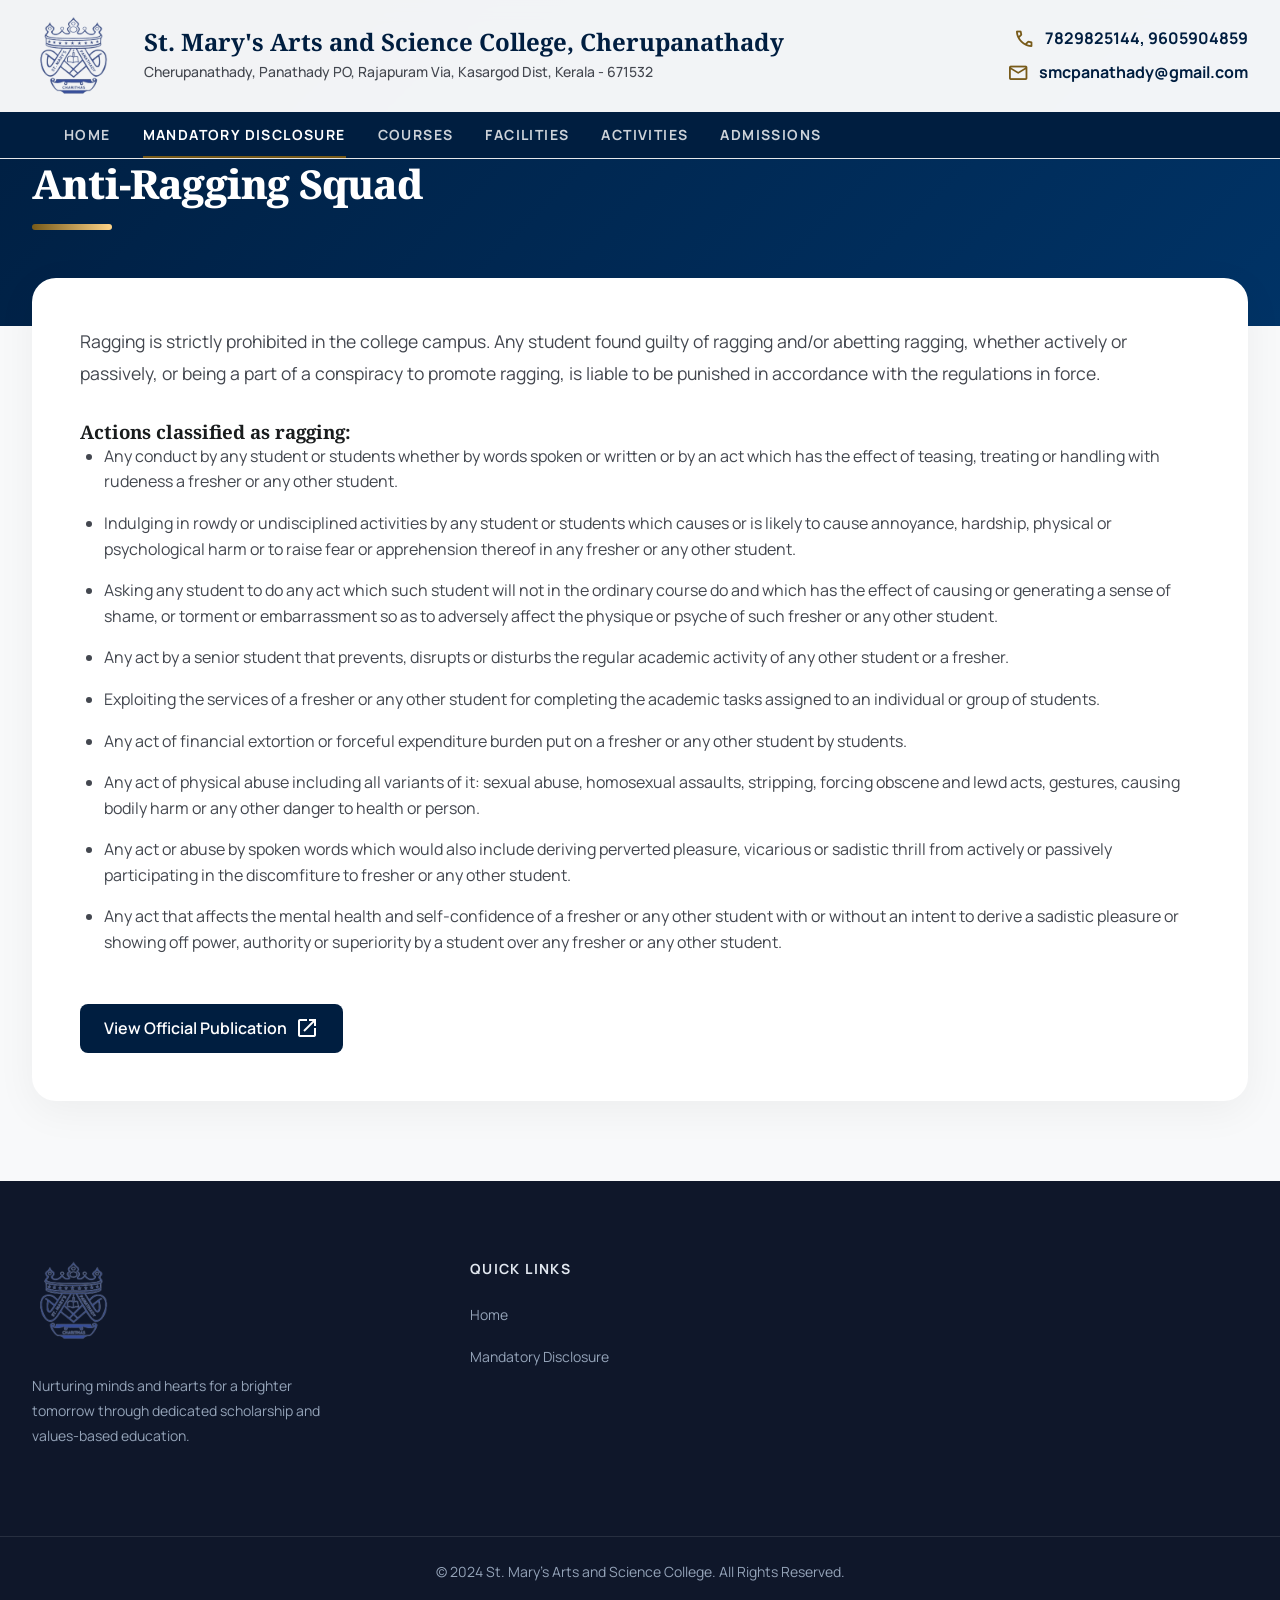
==== anti-ragging.html @ a73b3102 "Add AICTE Mandatory Disclosure pages" ====
<!DOCTYPE html>
<html lang="en">

<head>
    <meta charset="utf-8" />
    <meta name="viewport" content="width=device-width, initial-scale=1.0" />
    <title>Anti-Ragging Squad | St. Mary's College</title>

    <!-- Fonts -->
    <link rel="preconnect" href="https://fonts.googleapis.com">
    <link rel="preconnect" href="https://fonts.gstatic.com" crossorigin>
    <link
        href="https://fonts.googleapis.com/css2?family=Noto+Serif:wght@400;700&family=Manrope:wght@300;400;500;600;700;800&display=swap"
        rel="stylesheet" />
    <link href="https://fonts.googleapis.com/css2?family=Material+Symbols+Outlined:wght,FILL@100..700,0..1&display=swap"
        rel="stylesheet" />

    <!-- CSS -->
    <link rel="stylesheet" href="index.css?v=27">
    <style>
        .page-header-simple {
            background: linear-gradient(135deg, var(--color-primary) 0%, var(--color-primary-variant) 100%);
            padding: 10rem 0 4rem;
            color: white;
        }
        .content-box {
            background: white;
            padding: 3rem;
            border-radius: 24px;
            box-shadow: 0 10px 40px rgba(0,0,0,0.05);
            margin-top: -3rem;
            position: relative;
            z-index: 10;
        }
        .content-box p {
            font-size: 1.1rem;
            line-height: 1.8;
            color: var(--color-on-surface-variant);
            margin-bottom: 2rem;
        }
        .content-box ul {
            list-style: disc;
            margin-left: 1.5rem;
            margin-bottom: 2rem;
        }
        .content-box ul li {
            margin-bottom: 1rem;
            color: var(--color-on-surface-variant);
        }
        .link-button {
            display: inline-flex;
            align-items: center;
            gap: 0.5rem;
            background: var(--color-primary);
            color: white;
            padding: 0.75rem 1.5rem;
            border-radius: 8px;
            font-weight: 600;
            margin-top: 1rem;
        }
        .link-button:hover {
            background: var(--color-secondary);
        }
    </style>
</head>

<body>

    <!-- Header -->
    <header class="header">
        <div class="header-container">
            <div class="brand">
                <img src="assets/images/logo.png" alt="St. Mary's College Logo" class="brand-logo" />
                <div class="brand-text">
                    <h1>St. Mary's Arts and Science College, Cherupanathady</h1>
                    <p>Cherupanathady, Panathady PO, Rajapuram Via, Kasargod Dist, Kerala - 671532</p>
                </div>
            </div>
            <div class="contact-top hidden-mobile">
                <div class="contact-item">
                    <span class="material-symbols-outlined icon">call</span>
                    <span>7829825144, 9605904859</span>
                </div>
                <div class="contact-item">
                    <span class="material-symbols-outlined icon">mail</span>
                    <a href="mailto:smcpanathady@gmail.com">smcpanathady@gmail.com</a>
                </div>
            </div>
        </div>

        <nav class="navbar">
            <div class="container nav-container">
                <button class="mobile-toggle" id="mobileToggle" aria-label="Toggle navigation">
                    <span class="material-symbols-outlined">menu</span>
                </button>
                <div class="nav-links" id="navLinks">
                    <a href="index.html">Home</a>
                    <a href="mandatory-disclosure.html" class="active">Mandatory Disclosure</a>
                    <a href="index.html#courses">Courses</a>
                    <a href="index.html#facilities">Facilities</a>
                    <a href="index.html#activities">Activities</a>
                    <a href="index.html#contact">Admissions</a>
                </div>
            </div>
        </nav>
    </header>

    <main>
        <section class="page-header-simple">
            <div class="container">
                <h1 class="section-title" style="color: white; font-size: 2.5rem;">Anti-Ragging Squad</h1>
                <div class="title-accent" style="margin-left: 0;"></div>
            </div>
        </section>

        <section class="section-padding" style="padding-top: 0;">
            <div class="container">
                <div class="content-box">
                    <p>Ragging is strictly prohibited in the college campus. Any student found guilty of ragging and/or abetting ragging, whether actively or passively, or being a part of a conspiracy to promote ragging, is liable to be punished in accordance with the regulations in force.</p>
                    
                    <h3>Actions classified as ragging:</h3>
                    <ul>
                        <li>Any conduct by any student or students whether by words spoken or written or by an act which has the effect of teasing, treating or handling with rudeness a fresher or any other student.</li>
                        <li>Indulging in rowdy or undisciplined activities by any student or students which causes or is likely to cause annoyance, hardship, physical or psychological harm or to raise fear or apprehension thereof in any fresher or any other student.</li>
                        <li>Asking any student to do any act which such student will not in the ordinary course do and which has the effect of causing or generating a sense of shame, or torment or embarrassment so as to adversely affect the physique or psyche of such fresher or any other student.</li>
                        <li>Any act by a senior student that prevents, disrupts or disturbs the regular academic activity of any other student or a fresher.</li>
                        <li>Exploiting the services of a fresher or any other student for completing the academic tasks assigned to an individual or group of students.</li>
                        <li>Any act of financial extortion or forceful expenditure burden put on a fresher or any other student by students.</li>
                        <li>Any act of physical abuse including all variants of it: sexual abuse, homosexual assaults, stripping, forcing obscene and lewd acts, gestures, causing bodily harm or any other danger to health or person.</li>
                        <li>Any act or abuse by spoken words which would also include deriving perverted pleasure, vicarious or sadistic thrill from actively or passively participating in the discomfiture to fresher or any other student.</li>
                        <li>Any act that affects the mental health and self-confidence of a fresher or any other student with or without an intent to derive a sadistic pleasure or showing off power, authority or superiority by a student over any fresher or any other student.</li>
                    </ul>

                    <a href="https://smcp.ac.in/page/anti_ragging_squad" class="link-button" target="_blank">
                        View Official Publication
                        <span class="material-symbols-outlined">open_in_new</span>
                    </a>
                </div>
            </div>
        </section>
    </main>

    <!-- Footer -->
    <footer class="footer">
        <div class="footer-grid container">
            <div class="footer-brand">
                <img src="assets/images/logo.png" alt="Logo" class="footer-logo">
                <p>Nurturing minds and hearts for a brighter tomorrow through dedicated scholarship and values-based
                    education.</p>
            </div>
            <div class="footer-links">
                <h5>Quick Links</h5>
                <ul>
                    <li><a href="index.html">Home</a></li>
                    <li><a href="mandatory-disclosure.html">Mandatory Disclosure</a></li>
                </ul>
            </div>
        </div>
        <div class="footer-bottom">
            <p>&copy; 2024 St. Mary's Arts and Science College. All Rights Reserved.</p>
        </div>
    </footer>

    <script src="script.js"></script>
</body>

</html>
---- index.css ----
/* =========================================================================
   VARIABLES & DESIGN TOKENS
   ========================================================================= */
:root {
  /* Colors */
  --color-primary: #001e40;
  --color-primary-variant: #003366;
  --color-primary-light: #a7c8ff;
  --color-secondary: #775a19;
  --color-secondary-variant: #fed488;
  --color-secondary-light: #ffdea5;
  --color-surface: #f8f9fa;
  --color-surface-dim: #d9dadb;
  --color-background: #ffffff;
  --color-on-background: #191c1d;
  --color-on-surface-variant: #43474f;
  --color-white: #ffffff;
  
  /* Typography */
  --font-headline: 'Noto Serif', serif;
  --font-body: 'Manrope', sans-serif;

  /* Spacing */
  --spacing-xs: 0.5rem;
  --spacing-sm: 1rem;
  --spacing-md: 2rem;
  --spacing-lg: 3rem;
  --spacing-xl: 5rem;
}

/* =========================================================================
   RESET & BASE STYLES
   ========================================================================= */
* {
  margin: 0;
  padding: 0;
  box-sizing: border-box;
}

html {
  scroll-behavior: smooth;
  font-size: 16px;
}

body {
  font-family: var(--font-body);
  color: var(--color-on-background);
  background-color: var(--color-surface);
  line-height: 1.6;
  overflow-x: hidden;
}

h1, h2, h3, h4, h5, h6 {
  font-family: var(--font-headline);
  line-height: 1.2;
}

a {
  text-decoration: none;
  color: inherit;
  transition: color 0.3s ease;
}

ul {
  list-style: none;
}

/* =========================================================================
   UTILITIES & COMPONENTS
   ========================================================================= */
.container {
  max-width: 1280px;
  margin: 0 auto;
  padding: 0 var(--spacing-md);
}

.section-padding {
  padding: var(--spacing-xl) 0;
}

.pt-section {
  padding-top: var(--spacing-xl);
}

.pt-sm { padding-top: var(--spacing-sm); }
.mt-sm { margin-top: var(--spacing-sm); }
.mt-lg { margin-top: var(--spacing-lg); }
.text-center { text-align: center; }
.text-gold { color: var(--color-secondary) !important; }

.section-title {
  font-size: clamp(2.5rem, 5vw, 3.5rem);
  color: var(--color-primary);
  margin-bottom: var(--spacing-xs);
  font-weight: 800;
  letter-spacing: -0.02em;
}

.title-accent {
  width: 80px;
  height: 6px;
  background: linear-gradient(90deg, var(--color-secondary), var(--color-secondary-variant));
  border-radius: 4px;
  margin: var(--spacing-sm) auto var(--spacing-md);
}

.section-subtitle {
  color: var(--color-on-surface-variant);
  font-size: 1.15rem;
  max-width: 650px;
  margin: 0 auto var(--spacing-lg);
  line-height: 1.8;
}

.badge-outline {
  display: inline-block;
  background: transparent;
  border: 1.5px solid rgba(0, 30, 64, 0.2);
  color: var(--color-primary);
  border-radius: 50px;
  padding: 6px 16px;
  font-size: 0.75rem;
  font-weight: 800;
  text-transform: uppercase;
  letter-spacing: 0.15em;
  margin-bottom: var(--spacing-sm);
}

.light-bg { background-color: var(--color-background); }
.dark-bg { background-color: var(--color-primary); color: var(--color-white); }
.pattern-bg {
  background-color: var(--color-surface);
  background-image: radial-gradient(var(--color-surface-dim) 1px, transparent 1px);
  background-size: 20px 20px;
}
.primary-variant-bg { background-color: var(--color-primary) !important; color: var(--color-white); }

/* Buttons */
.btn {
  display: inline-block;
  padding: 1rem 2.5rem;
  border-radius: 8px;
  font-weight: 700;
  font-family: var(--font-body);
  text-align: center;
  cursor: pointer;
  transition: all 0.3s cubic-bezier(0.4, 0, 0.2, 1);
  border: border;
}

.btn-primary {
  background-color: var(--color-secondary);
  color: var(--color-white);
  border: none;
  box-shadow: 0 4px 15px rgba(119, 90, 25, 0.3);
}

.btn-primary:hover {
  background-color: #5d4201;
  transform: translateY(-2px);
  box-shadow: 0 6px 20px rgba(119, 90, 25, 0.4);
}

.btn-outline {
  border: 1px solid rgba(255, 255, 255, 0.3);
  color: var(--color-white);
  backdrop-filter: blur(10px);
}

.btn-outline:hover {
  background-color: rgba(255, 255, 255, 0.1);
  transform: translateY(-2px);
}

.w-full { width: 100%; }

/* =========================================================================
   HEADER & NAVIGATION
   ========================================================================= */
.header {
  position: fixed;
  top: 0;
  width: 100%;
  z-index: 1000;
  background: rgba(255, 255, 255, 0.95);
  backdrop-filter: blur(10px);
  border-bottom: 1px solid rgba(0, 0, 0, 0.05);
  transition: all 0.3s ease;
}

.header-container {
  display: flex;
  justify-content: space-between;
  align-items: center;
  padding: var(--spacing-sm) var(--spacing-md);
  max-width: 1536px;
  margin: 0 auto;
}

.brand {
  display: flex;
  align-items: center;
  gap: var(--spacing-md);
}

.brand-logo {
  height: 80px;
  width: auto;
  object-fit: contain;
}

.brand-text h1 {
  font-size: 1.5rem;
  color: var(--color-primary);
}

.brand-text p {
  font-size: 0.875rem;
  color: var(--color-on-surface-variant);
  font-weight: 500;
  margin-top: 4px;
}

.contact-top {
  display: flex;
  flex-direction: column;
  align-items: flex-end;
  gap: 8px;
}

.contact-item {
  display: flex;
  align-items: center;
  gap: 10px;
  font-size: 1rem;
  font-weight: 700;
  color: var(--color-primary);
  transition: transform 0.3s ease;
}

.contact-item:hover {
  transform: translateX(-5px);
}

.contact-item .icon {
  color: var(--color-secondary);
  font-size: 1.4rem;
}

.contact-item a {
  color: inherit;
  text-decoration: none;
}

.contact-item a:hover {
  color: var(--color-secondary);
}

.navbar {
  background-color: var(--color-primary);
  padding: 0 var(--spacing-md);
}

.nav-links {
  display: flex;
  gap: var(--spacing-md);
  max-width: 1536px;
  margin: 0 auto;
  overflow-x: auto;
}

.nav-links::-webkit-scrollbar {
  display: none;
}

.nav-links a {
  color: rgba(255, 255, 255, 0.8);
  font-weight: 700;
  font-size: 0.875rem;
  text-transform: uppercase;
  letter-spacing: 0.1em;
  padding: 12px 0;
  white-space: nowrap;
  position: relative;
}

.nav-links a:hover, .nav-links a.active {
  color: var(--color-white);
}

.nav-links a::after {
  content: '';
  position: absolute;
  bottom: 0;
  left: 0;
  width: 100%;
  height: 2px;
  background-color: var(--color-secondary);
  transform: scaleX(0);
  transition: transform 0.3s ease;
  transform-origin: left;
}

.nav-links a.active::after, .nav-links a:hover::after {
  transform: scaleX(1);
}

@media (max-width: 900px) {
  .hidden-mobile { display: none; }
  .brand-logo { height: 60px; }
  .brand-text h1 { font-size: 1.2rem; }
}

/* =========================================================================
   HERO SECTION
   ========================================================================= */
.hero {
  position: relative;
  height: 100vh;
  min-height: 600px;
  display: flex;
  align-items: center;
  padding-top: 150px;
  overflow: hidden;
  background: linear-gradient(135deg, var(--color-primary) 0%, var(--color-primary-variant) 100%);
}

.hero-image-bg {
  position: absolute;
  inset: 0;
  width: 100%;
  height: 100%;
  z-index: 0;
}

.hero-static-img {
  width: 100%;
  height: 100%;
  object-fit: cover;
}

.video-overlay {
  position: absolute;
  inset: 0;
  background: linear-gradient(to bottom, rgba(0, 30, 64, 0.6) 0%, rgba(0, 30, 64, 0.2) 50%, rgba(0, 30, 64, 0.7) 100%);
  z-index: 1;
}

.hero-content {
  position: relative;
  z-index: 10;
  max-width: 800px;
  padding: 0 var(--spacing-md);
  margin: 0 auto;
}

.badge {
  display: inline-block;
  background-color: var(--color-secondary);
  color: var(--color-white);
  padding: 6px 16px;
  border-radius: 50px;
  font-size: 0.75rem;
  font-weight: 800;
  text-transform: uppercase;
  letter-spacing: 0.15em;
  margin-bottom: var(--spacing-md);
}

.hero h1 {
  font-size: clamp(3rem, 6vw, 5.5rem);
  color: var(--color-white);
  margin-bottom: var(--spacing-sm);
}

.hero h1 i {
  color: var(--color-secondary-light);
  font-style: italic;
}

.hero p {
  font-size: clamp(1.125rem, 2vw, 1.25rem);
  color: rgba(255, 255, 255, 0.8);
  font-weight: 300;
  margin-bottom: var(--spacing-md);
  max-width: 600px;
}

.hero-buttons {
  display: flex;
  gap: 1rem;
  flex-wrap: wrap;
}

/* =========================================================================
   VISION & MISSION
   ========================================================================= */
.vm-grid {
  display: grid;
  grid-template-columns: repeat(auto-fit, minmax(300px, 1fr));
  gap: var(--spacing-lg);
  position: relative;
  top: -40px;
  z-index: 20;
}

.vm-card-premium {
  background: var(--color-white);
  padding: 1.5rem 1.5rem;
  border-radius: 16px;
  box-shadow: 0 10px 20px rgba(0, 30, 64, 0.06);
  text-align: center;
  transition: all 0.4s cubic-bezier(0.4, 0, 0.2, 1);
  position: relative;
  overflow: hidden;
  border: 1px solid rgba(0, 30, 64, 0.05);
  display: flex;
  flex-direction: column;
  align-items: center;
}

.vm-card-premium::before {
  content: '';
  position: absolute;
  top: 0; left: 0; width: 100%; height: 4px;
  background: linear-gradient(90deg, var(--color-secondary), var(--color-secondary-variant));
}

.vm-card-premium:hover {
  transform: translateY(-4px);
  box-shadow: 0 15px 30px rgba(0, 30, 64, 0.08);
}

.vm-icon-box {
  width: 48px;
  height: 48px;
  background: var(--color-surface);
  border-radius: 50%;
  display: flex;
  align-items: center;
  justify-content: center;
  margin-bottom: 0.75rem;
  color: var(--color-primary);
  border: 2px solid rgba(0, 30, 64, 0.05);
}

.vm-icon-box span {
  font-size: 1.6rem;
}

.vm-title {
  font-size: 1.25rem;
  color: var(--color-primary);
  font-weight: 800;
  text-transform: uppercase;
  letter-spacing: 0.1em;
  margin-bottom: 0.25rem;
}

.title-accent-sm {
  width: 30px;
  height: 3px;
  background: var(--color-secondary);
  border-radius: 2px;
  margin: 0 auto 0.75rem;
}

.vm-text {
  font-family: 'Noto Serif', serif;
  font-size: 1.1rem;
  color: var(--color-on-surface-variant);
  font-style: italic;
  line-height: 1.4;
}

/* =========================================================================
   ABOUT US
   ========================================================================= */
.about-grid {
  display: grid;
  grid-template-columns: 1fr 1fr;
  gap: 5rem;
}

.about-text .section-title {
  font-size: clamp(2rem, 4vw, 3rem);
}

.about-lead {
  font-size: 1.25rem;
  color: var(--color-primary);
  font-weight: 500;
  line-height: 1.8;
  margin-bottom: 1.5rem;
  border-left: 4px solid var(--color-secondary);
  padding-left: 1.5rem;
}

.about-desc {
  font-size: 1.05rem;
  color: var(--color-on-surface-variant);
  line-height: 1.8;
}

.about-stats {
  display: flex;
  gap: 2rem;
  padding-top: 1.5rem;
  margin-top: var(--spacing-md);
  border-top: 1px solid rgba(0, 30, 64, 0.1);
}

.stat-item {
  display: flex;
  flex-direction: column;
}

.stat-item h3 {
  font-size: 2.5rem;
  margin-bottom: 0.2rem;
  line-height: 1.1;
}

.stat-item span {
  font-size: 0.85rem;
  text-transform: uppercase;
  letter-spacing: 0.1em;
  font-weight: 700;
  color: var(--color-on-surface-variant);
}

.admin-cards {
  display: flex;
  flex-direction: column;
  gap: 1.25rem;
}

.admin-card-premium {
  display: flex;
  align-items: center;
  gap: 1.75rem;
  padding: 1.5rem 2rem;
  background: var(--color-white);
  border-radius: 24px;
  border: 1px solid rgba(0, 30, 64, 0.08);
  box-shadow: 0 4px 20px rgba(0, 30, 64, 0.03);
  transition: all 0.4s cubic-bezier(0.4, 0, 0.2, 1);
  position: relative;
  overflow: hidden;
}

.admin-info h4 {
  font-size: 1.35rem; /* Slightly larger name */
  color: var(--color-primary);
  margin-top: 4px;
}

.admin-role {
  font-size: 0.75rem !important;
  letter-spacing: 0.2em !important;
  font-weight: 800 !important;
  color: var(--color-secondary); /* Gold color for role */
}

.admin-card-premium::before {
  content: '';
  position: absolute;
  left: 0; top: 0; bottom: 0; width: 6px;
  background: var(--color-secondary);
  opacity: 0;
  transition: all 0.4s ease;
}

.admin-card-premium:hover::before { opacity: 1; }

.hover-lift:hover {
  transform: translateX(12px);
  box-shadow: 0 15px 40px rgba(0, 30, 64, 0.1);
  border-color: rgba(212, 175, 55, 0.4);
}

.admin-avatar {
  width: 100px;
  height: 100px;
  border-radius: 50%;
  overflow: hidden;
  border: 4px solid var(--color-white);
  box-shadow: 0 0 0 1px rgba(0, 30, 64, 0.1), 0 10px 20px rgba(0, 30, 64, 0.08);
  flex-shrink: 0;
  background-color: #f8f9fa;
}

.admin-img {
  width: 100%;
  height: 100%;
  object-fit: cover;
  display: block;
}

.img-director { object-position: center top; }
.img-principal { 
  object-position: 42% 12%; 
  transform: scale(1.6); /* Zoom in on face */
  transform-origin: 42% 12%;
}

.placeholder-avatar {
  background: var(--color-surface);
  display: flex;
  align-items: center;
  justify-content: center;
  color: var(--color-primary);
}

.placeholder-avatar span { font-size: 2.5rem; }

.admin-info { flex-grow: 1; }

.admin-role {
  display: block;
  font-size: 0.75rem;
  color: var(--color-secondary);
  font-weight: 800;
  text-transform: uppercase;
  letter-spacing: 0.15em;
  margin-bottom: 0.25rem;
}

.admin-info h4 {
  font-size: 1.25rem;
  color: var(--color-primary);
  margin-bottom: 0;
}

@media (max-width: 900px) {
  .about-grid { grid-template-columns: 1fr; gap: 3rem; }
}

/* =========================================================================
   COURSES
   ========================================================================= */
.courses-bg {
  background: linear-gradient(135deg, #f4f7fb 0%, #e2eaf4 100%);
  position: relative;
}

.courses-bg::before {
  content: '';
  position: absolute;
  top: 0; left: 0; width: 100%; height: 100%;
  background-image: radial-gradient(rgba(0, 30, 64, 0.03) 2px, transparent 2px);
  background-size: 30px 30px;
  z-index: 0;
}
.courses-bg > .container {
  position: relative;
  z-index: 10;
}

.card-color-1, .card-color-2, .card-color-3, .card-color-4, .card-color-5, .card-color-6, .card-color-7, .card-color-8, .card-color-9, .card-color-10, .card-color-11, .card-color-12 {
  background: var(--color-white);
}

.course-category {
  margin-bottom: var(--spacing-xl);
}

.category-header {
  display: flex;
  align-items: center;
  gap: 1rem;
  margin-bottom: var(--spacing-md);
}

.category-header span {
  font-size: 2.5rem;
  color: var(--color-primary);
}

.category-header h3 {
  font-size: 2rem;
  color: var(--color-primary);
}

.card-grid {
  display: grid;
  grid-template-columns: repeat(auto-fill, minmax(280px, 1fr));
  gap: 1.5rem;
}

.course-card-premium {
  background: var(--color-white);
  padding: 1.5rem;
  border-radius: 16px;
  border: 1px solid rgba(0, 30, 64, 0.06);
  transition: all 0.4s cubic-bezier(0.4, 0, 0.2, 1);
  display: flex;
  flex-direction: column;
  position: relative;
  overflow: hidden;
  gap: 1.25rem;
  z-index: 1;
}

.course-card-premium::before {
  content: '';
  position: absolute;
  top: 0; left: 0; width: 100%; height: 100%;
  background: linear-gradient(135deg, rgba(254, 212, 136, 0.05) 0%, transparent 100%);
  opacity: 0;
  transition: opacity 0.4s ease;
  z-index: -1;
}

.course-card-premium:hover::before {
  opacity: 1;
}

.course-card-premium:hover {
  transform: translateY(-5px);
  box-shadow: 0 15px 30px rgba(0, 30, 64, 0.08);
  border-color: rgba(119, 90, 25, 0.2);
}

.card-top {
  display: flex;
  justify-content: space-between;
  align-items: flex-start;
}

.course-icon {
  width: 55px;
  height: 55px;
  border-radius: 12px;
  display: flex;
  align-items: center;
  justify-content: center;
  flex-shrink: 0;
  font-size: 1.8rem;
}

.icon-color-1 { background: #e3f2fd; color: #1565c0; }
.icon-color-2 { background: #e8f5e9; color: #2e7d32; }
.icon-color-3 { background: #fff3e0; color: #ef6c00; }
.icon-color-4 { background: #f3e5f5; color: #6a1b9a; }
.icon-color-5 { background: #e3f2fd; color: #1565c0; }
.icon-color-6 { background: #eceff1; color: #455a64; }
.icon-color-7 { background: #fce4ec; color: #c2185b; }
.icon-color-8 { background: #e0f2f1; color: #00695c; }
.icon-color-9 { background: #e8eaf6; color: #283593; }
.icon-color-10 { background: #fff8e1; color: #f57f17; }
.icon-color-11 { background: #e1f5fe; color: #0277bd; }
.icon-color-12 { background: #f1f8e9; color: #558b2f; }

.badge-duration {
  font-size: 0.75rem;
  font-weight: 700;
  color: var(--color-secondary);
  display: flex;
  align-items: center;
  gap: 4px;
  background: var(--color-secondary-light);
  padding: 4px 10px;
  border-radius: 20px;
  color: #5d4201;
}

.icon-sm {
  font-size: 1rem;
}

.card-middle {
  flex-grow: 1;
}

.badge-uni {
  display: inline-block;
  font-size: 0.65rem;
  font-weight: 800;
  color: var(--color-primary);
  background: rgba(0, 30, 64, 0.08);
  padding: 4px 8px;
  border-radius: 4px;
  text-transform: uppercase;
  letter-spacing: 0.05em;
  margin-bottom: 0.5rem;
}

.course-card-premium h4 {
  font-size: 1.25rem;
  color: var(--color-primary);
  margin-bottom: 0.25rem;
  line-height: 1.3;
}

.card-bottom {
  display: flex;
  justify-content: space-between;
  align-items: center;
  border-top: 1px solid rgba(0,0,0,0.06);
  padding-top: 1rem;
  margin-top: auto;
}

.eligibility {
  font-size: 0.75rem;
  font-style: italic;
  color: var(--color-on-surface-variant);
  margin: 0;
}

.course-action {
  width: 35px;
  height: 35px;
  border-radius: 50%;
  background: var(--color-surface-dim);
  display: flex;
  align-items: center;
  justify-content: center;
  color: var(--color-primary);
  transition: all 0.3s ease;
  flex-shrink: 0;
}

.course-card-premium:hover .course-action {
  background: var(--color-primary);
  color: var(--color-white);
  transform: translateX(3px);
}

.course-card {
  background: var(--color-white);
  padding: 1.5rem;
  border-radius: 12px;
  border: 1px solid rgba(0,0,0,0.06);
  transition: all 0.3s ease;
  display: flex;
  flex-direction: column;
}

.course-card:hover {
  box-shadow: 0 10px 20px rgba(0,0,0,0.05);
  border-color: rgba(119, 90, 25, 0.3);
  transform: translateY(-3px);
}

.course-card h4 {
  font-size: 1.25rem;
  color: var(--color-primary);
  margin-bottom: 1rem;
}

.course-card ul {
  font-size: 0.875rem;
  flex-grow: 1;
}

.course-card ul li {
  display: flex;
  justify-content: space-between;
  margin-bottom: 0.5rem;
}

.course-card ul li span {
  color: var(--color-on-surface-variant);
}

.sub-text {
  font-size: 0.875rem;
  color: var(--color-on-surface-variant);
  flex-grow: 1;
}

.eligibility {
  margin-top: 0.5rem;
  font-size: 0.75rem;
  font-style: italic;
  color: var(--color-on-surface-variant);
}

/* =========================================================================
   FACILITIES (Premium Grid)
   ========================================================================= */
.section-subtitle {
  font-size: 1.15rem;
  color: var(--color-on-surface-variant);
  max-width: 600px;
  margin: 0 auto 3rem;
  line-height: 1.6;
}

.facilities-grid {
  display: grid;
  grid-template-columns: repeat(3, 1fr);
  gap: 1.5rem;
}

.facility-card-premium {
  background: var(--color-white);
  border-radius: 24px;
  padding: 2.25rem 2rem;
  display: flex;
  flex-direction: column;
  justify-content: flex-start;
  border: 1px solid rgba(0, 30, 64, 0.05);
  transition: all 0.5s cubic-bezier(0.4, 0, 0.2, 1);
  position: relative;
  overflow: hidden;
  z-index: 1;
}

.fac-theme-blue   { background: linear-gradient(145deg, #ffffff 60%, #f0f7ff 100%); }
.fac-theme-green  { background: linear-gradient(145deg, #ffffff 60%, #f2fbf4 100%); }
.fac-theme-purple { background: linear-gradient(145deg, #ffffff 60%, #f9f5fa 100%); }
.fac-theme-orange { background: linear-gradient(145deg, #ffffff 60%, #fff9f0 100%); }
.fac-theme-teal   { background: linear-gradient(145deg, #ffffff 60%, #f2fcfc 100%); }
.fac-theme-slate  { background: linear-gradient(145deg, #ffffff 60%, #f5f7f8 100%); }

.facility-card-premium::before {
  content: '';
  position: absolute;
  top: 0; left: 0; width: 100%; height: 100%;
  background: linear-gradient(145deg, rgba(255, 255, 255, 0) 0%, rgba(254, 212, 136, 0.08) 100%);
  opacity: 0;
  transition: opacity 0.5s ease;
  z-index: -1;
}

.facility-card-premium:hover::before {
  opacity: 1;
}

.facility-card-premium:hover {
  transform: translateY(-8px);
  box-shadow: 0 25px 60px rgba(0, 30, 64, 0.12);
  border-color: rgba(212, 175, 55, 0.2);
}

.fac-theme-blue:hover   { border-bottom: 4px solid #1565c0; }
.fac-theme-green:hover  { border-bottom: 4px solid #2e7d32; }
.fac-theme-purple:hover { border-bottom: 4px solid #6a1b9a; }
.fac-theme-orange:hover { border-bottom: 4px solid #ef6c00; }
.fac-theme-teal:hover   { border-bottom: 4px solid #00838f; }
.fac-theme-slate:hover  { border-bottom: 4px solid #455a64; }

/* watermark icon */
.facility-bg-icon {
  position: absolute;
  right: -20px;
  bottom: -20px;
  z-index: -1;
  opacity: 0.04;
  transition: all 0.7s cubic-bezier(0.4, 0, 0.2, 1);
}

.facility-bg-icon span {
  font-size: 11rem;
}

.facility-card-premium:hover .facility-bg-icon {
  transform: scale(1.15) rotate(-10deg);
  opacity: 0.08;
}

/* number badge */
.facility-number {
  font-size: 2.5rem;
  font-weight: 900;
  color: rgba(0, 30, 64, 0.04);
  line-height: 1;
  margin-bottom: 0.25rem;
  font-family: 'Manrope', sans-serif;
  letter-spacing: -0.05em;
}

/* icon box — unique colors per card */
.facility-icon {
  width: 50px;
  height: 50px;
  border-radius: 12px;
  display: flex;
  align-items: center;
  justify-content: center;
  margin-bottom: 1rem;
}

.facility-icon span {
  font-size: 1.6rem;
}

.fac-icon-blue   { background: #e3f2fd; color: #1565c0; }
.fac-icon-green  { background: #e8f5e9; color: #2e7d32; }
.fac-icon-purple { background: #f3e5f5; color: #6a1b9a; }
.fac-icon-orange { background: #fff3e0; color: #ef6c00; }
.fac-icon-teal   { background: #e0f7fa; color: #00838f; }
.fac-icon-slate  { background: #eceff1; color: #455a64; }

.facility-content h4 {
  font-size: 1.25rem;
  color: var(--color-primary);
  margin-bottom: 0.5rem;
  font-weight: 800;
}

.facility-content p {
  font-size: 0.9rem;
  color: var(--color-on-surface-variant);
  line-height: 1.6;
}

@media (max-width: 1024px) {
  .facilities-grid { grid-template-columns: repeat(2, 1fr); }
}

@media (max-width: 640px) {
  .facilities-grid { grid-template-columns: 1fr; }
}

/* =========================================================================
   CONTACT
   ========================================================================= */
.max-w-lg { max-width: 1000px; margin: 0 auto; }

.glass-panel {
  background: rgba(255, 255, 255, 0.05);
  backdrop-filter: blur(20px);
  border: 1px solid rgba(255, 255, 255, 0.1);
  border-radius: 24px;
  display: grid;
  grid-template-columns: 1fr 1fr;
  overflow: hidden;
  box-shadow: 0 25px 50px -12px rgba(0, 0, 0, 0.5);
}

.contact-info {
  padding: 3rem;
  background: rgba(0,0,0,0.2);
}

.contact-info h2 {
  font-size: 2.5rem;
  margin-bottom: 1rem;
}

.contact-info p {
  color: rgba(255, 255, 255, 0.7);
  margin-bottom: 2.5rem;
}

.contact-list .c-item {
  display: flex;
  align-items: center;
  gap: 1rem;
  margin-bottom: 1.5rem;
  font-weight: 500;
}

.form-wrapper {
  padding: 3rem;
}

.input-group {
  margin-bottom: 1.25rem;
}

.contact-form input,
.contact-form select,
.contact-form textarea {
  width: 100%;
  padding: 1rem 1.25rem;
  background: rgba(255, 255, 255, 0.05);
  border: 1px solid rgba(255, 255, 255, 0.2);
  border-radius: 8px;
  color: var(--color-white);
  font-family: var(--font-body);
  font-size: 0.95rem;
  transition: all 0.3s ease;
}

.contact-form input::placeholder,
.contact-form textarea::placeholder {
  color: rgba(255, 255, 255, 0.5);
}

.contact-form select {
  color: rgba(255, 255, 255, 0.7);
}

.contact-form select option {
  background: var(--color-primary);
  color: var(--color-white);
}

.contact-form input:focus,
.contact-form select:focus,
.contact-form textarea:focus {
  outline: none;
  border-color: var(--color-secondary);
  background: rgba(255, 255, 255, 0.1);
  box-shadow: 0 0 0 4px rgba(119, 90, 25, 0.1);
}

@media (max-width: 800px) {
  .glass-panel { grid-template-columns: 1fr; }
  .contact-info, .form-wrapper { padding: 2rem; }
}

/* =========================================================================
   FOOTER
   ========================================================================= */
.footer {
  background: #0f172a;
  color: #94a3b8;
  padding-top: 5rem;
}

.footer-grid {
  display: grid;
  grid-template-columns: 2fr 1fr 1fr 1.5fr;
  gap: 3rem;
  margin-bottom: 4rem;
}

.footer-logo {
  height: 80px;
  object-fit: contain;
  margin-bottom: 1.5rem;
}

.footer-brand p {
  font-size: 0.875rem;
  line-height: 1.8;
  margin-bottom: 1.5rem;
  max-width: 300px;
}

.socials {
  display: flex;
  gap: 1rem;
}

.socials span {
  font-size: 1.5rem;
  cursor: pointer;
  transition: color 0.3s ease;
}

.socials span:hover {
  color: var(--color-secondary);
}

.footer-links h5, .footer-newsletter h5 {
  color: #e2e8f0;
  font-family: var(--font-body);
  font-size: 0.875rem;
  text-transform: uppercase;
  letter-spacing: 0.1em;
  margin-bottom: 1.5rem;
  font-weight: 700;
}

.footer-links ul li {
  margin-bottom: 1rem;
}

.footer-links ul li a {
  font-size: 0.875rem;
}

.footer-links ul li a:hover {
  color: var(--color-white);
  text-decoration: underline;
}

.footer-newsletter p {
  font-size: 0.875rem;
  margin-bottom: 1rem;
}

.newsletter-form {
  display: flex;
  gap: 0.5rem;
}

.newsletter-form input {
  width: 100%;
  padding: 0.75rem 1rem;
  border-radius: 8px;
  border: none;
  font-family: var(--font-body);
}

.newsletter-form button {
  background: var(--color-primary-variant);
  color: var(--color-white);
  border: none;
  padding: 0 1rem;
  border-radius: 8px;
  cursor: pointer;
  transition: background 0.3s ease;
}

.newsletter-form button:hover {
  background: var(--color-secondary);
}

.footer-bottom {
  border-top: 1px solid rgba(255,255,255,0.1);
  text-align: center;
  padding: 1.5rem 0;
  font-size: 0.875rem;
}

@media (max-width: 1024px) {
  .footer-grid { grid-template-columns: 1fr 1fr; }
}

@media (max-width: 600px) {
  .footer-grid { grid-template-columns: 1fr; gap: 2rem; }
}

/* =========================================================================
   ANIMATIONS
   ========================================================================= */
.fade-in-up {
  opacity: 0;
  transform: translateY(20px);
  animation: fadeInUp 0.8s ease forwards;
}

.slide-in-left {
  opacity: 0;
  transform: translateX(-30px);
  animation: slideInX 0.8s ease forwards;
  animation-delay: 0.5s;
}

.slide-in-right {
  opacity: 0;
  transform: translateX(30px);
  animation: slideInX 0.8s ease forwards;
  animation-delay: 0.7s;
}

.delay-1 { animation-delay: 0.2s; }
.delay-2 { animation-delay: 0.4s; }
.delay-3 { animation-delay: 0.6s; }

@keyframes fadeInUp {
  to {
    opacity: 1;
    transform: translateY(0);
  }
}

@keyframes slideInX {
  to {
    opacity: 1;
    transform: translateX(0);
  }
}

/* =========================================================================
   MOBILE RESPONSIVENESS
   ========================================================================= */

/* Mobile Navigation */
.mobile-toggle {
  display: none;
  background: none;
  border: none;
  color: var(--color-primary);
  cursor: pointer;
  padding: 0.5rem;
}

@media (max-width: 992px) {
  .header-container {
    padding: 1rem var(--spacing-md);
  }
  
  .brand-logo { height: 50px; }
  .brand-text h1 { font-size: 1rem; }
  .brand-text p { font-size: 0.7rem; }
  
  .contact-top { display: none; }
  
  .mobile-toggle {
    display: block;
    margin-left: auto;
  }
  
  .nav-container {
    display: flex;
    justify-content: flex-end;
  }
  
  .nav-links {
    position: fixed;
    top: 0;
    right: -100%;
    height: 100vh;
    width: 280px;
    background: var(--color-white);
    flex-direction: column;
    padding: 6rem 2rem;
    box-shadow: -10px 0 30px rgba(0,0,0,0.1);
    transition: right 0.4s cubic-bezier(0.4, 0, 0.2, 1);
    z-index: 1000;
    display: flex;
    overflow-y: auto;
  }
  
  .nav-links.active {
    right: 0;
  }
  
  .nav-links a {
    color: var(--color-primary) !important;
    font-size: 1.125rem;
    padding: 1.25rem 0;
    border-bottom: 1px solid rgba(0,0,0,0.05);
    width: 100%;
    font-weight: 800;
  }

  .nav-links a.active {
    color: var(--color-secondary) !important;
  }

  /* Overlay behind the open menu */
  .nav-links::before {
    content: '';
    position: fixed;
    top: 0;
    left: 0;
    width: 100vw;
    height: 100vh;
    background: rgba(0, 30, 64, 0.5);
    backdrop-filter: blur(4px);
    z-index: -1;
    opacity: 0;
    visibility: hidden;
    transition: all 0.4s ease;
  }

  .nav-links.active::before {
    opacity: 1;
    visibility: visible;
    left: -100vw; /* cover the rest of the screen */
  }
  
  .mobile-toggle {
    display: flex;
    align-items: center;
    justify-content: center;
    width: 44px;
    height: 44px;
    background: var(--color-surface);
    border-radius: 8px;
    margin: 10px 0;
    z-index: 1100;
    position: relative;
  }
}

/* Hero Section Mobile */
@media (max-width: 768px) {
  .hero { padding-top: 100px; text-align: center; height: auto; min-height: 80vh; }
  .hero-content { padding: 4rem 1.5rem; }
  .hero-buttons { justify-content: center; }
  .hero h1 { font-size: 2.5rem; }
  
  .section-padding { padding: 4rem 0; }
  .container { padding: 0 1.5rem; }
  
  .about-grid, .contact-box { grid-template-columns: 1fr; gap: 3rem; }
  .contact-info { padding: 2rem; }
  .form-wrapper { padding: 2rem; }
}

@media (max-width: 480px) {
  .hero h1 { font-size: 2rem; }
  .hero-buttons .btn { width: 100%; }
  
  .vm-grid { grid-template-columns: 1fr; }
  
  .section-title { font-size: 1.75rem; }
}
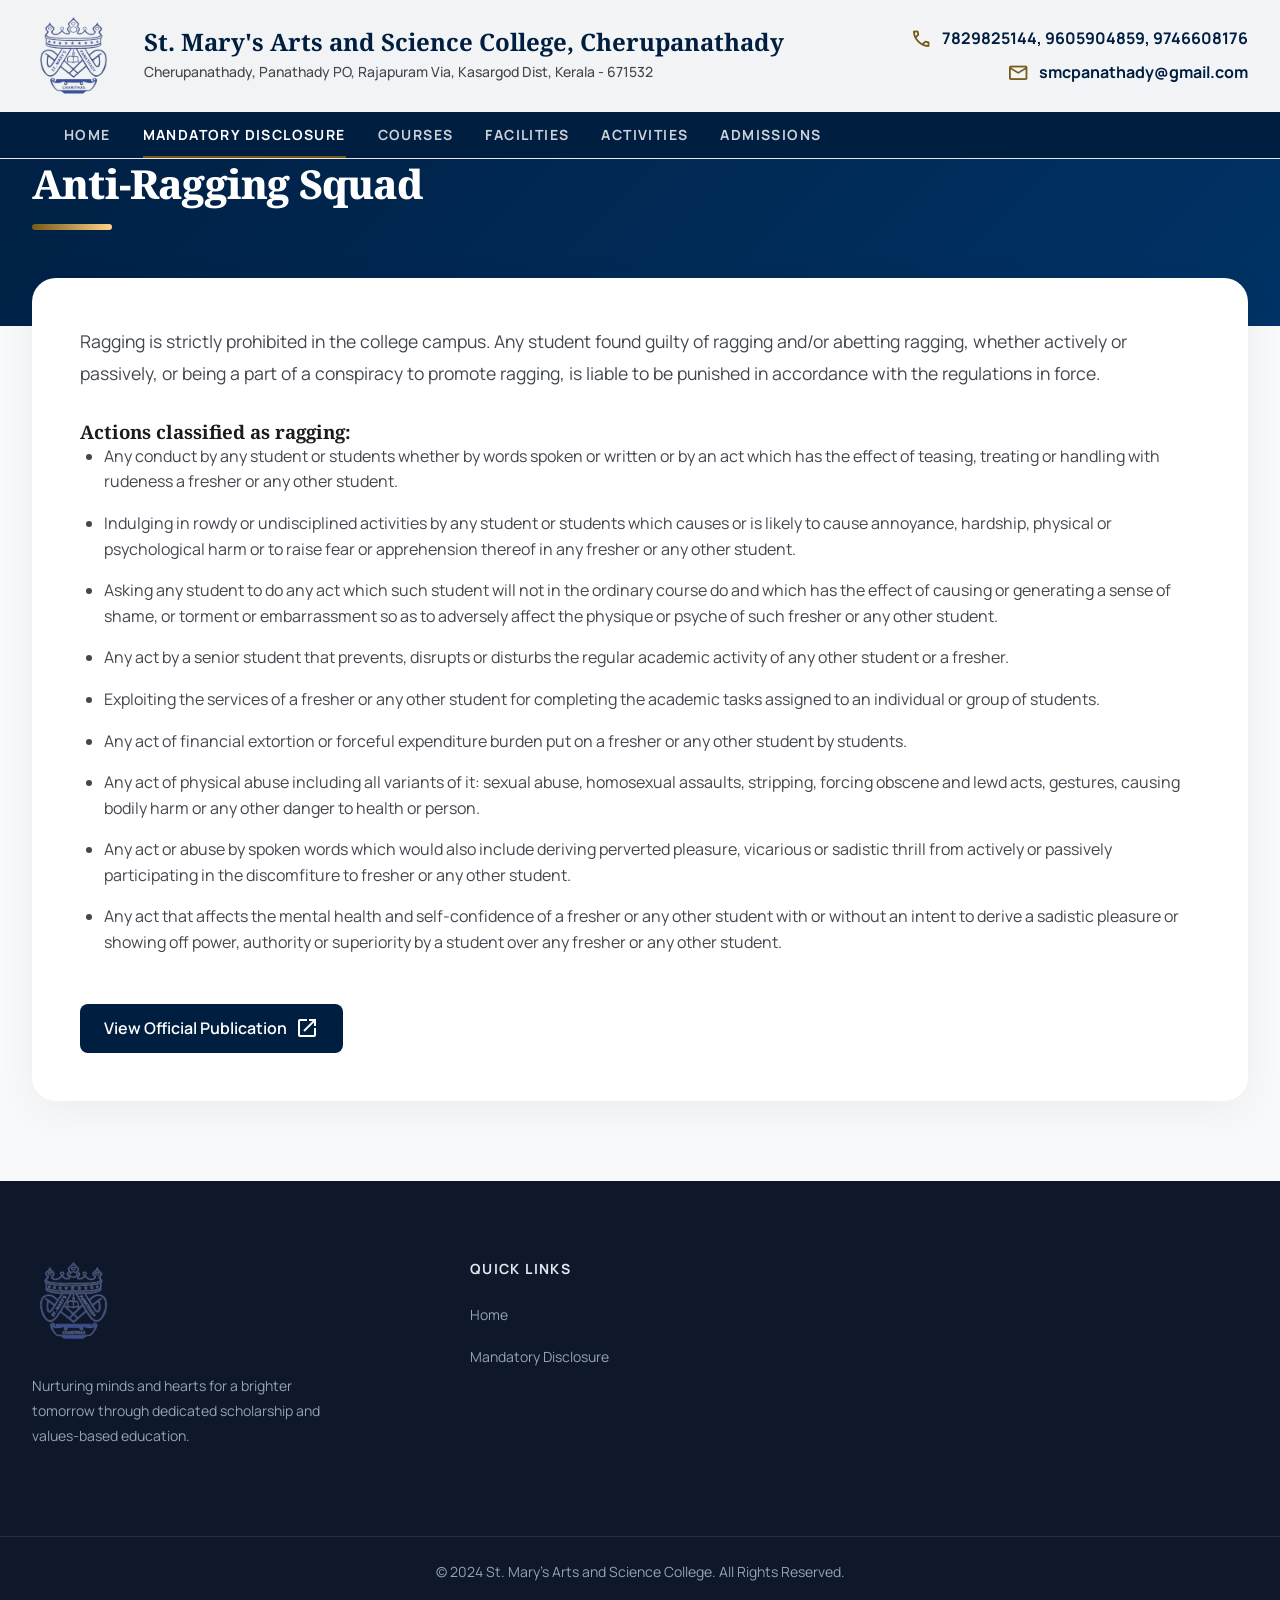
==== commit 1951e4cd: "Add new contact number 9746608176 to all pages" ====
--- a/anti-ragging.html
+++ b/anti-ragging.html
@@ -79,7 +79,7 @@
             <div class="contact-top hidden-mobile">
                 <div class="contact-item">
                     <span class="material-symbols-outlined icon">call</span>
-                    <span>7829825144, 9605904859</span>
+                    <span>7829825144, 9605904859, 9746608176</span>
                 </div>
                 <div class="contact-item">
                     <span class="material-symbols-outlined icon">mail</span>
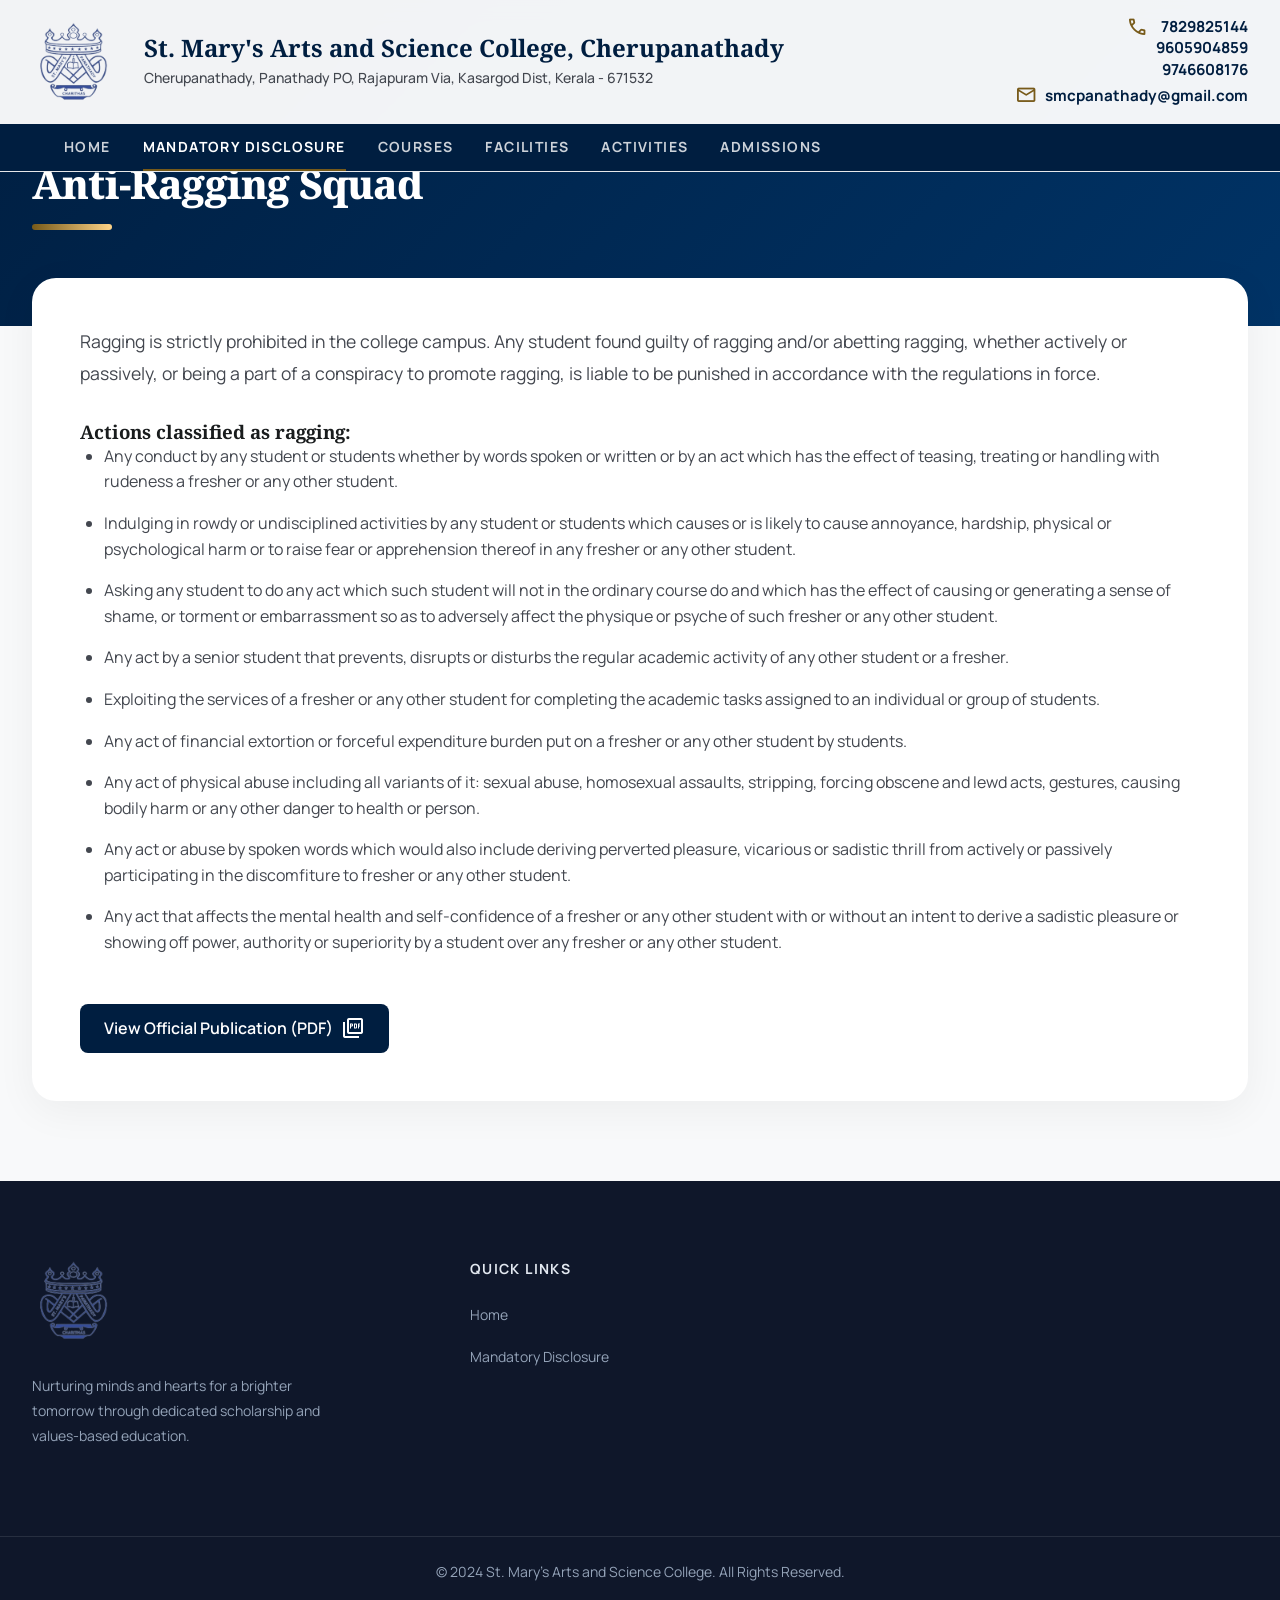
==== commit 000eec0d: "chore: add .gitignore and update documents" ====
--- a/anti-ragging.html
+++ b/anti-ragging.html
@@ -79,7 +79,11 @@
             <div class="contact-top hidden-mobile">
                 <div class="contact-item">
                     <span class="material-symbols-outlined icon">call</span>
-                    <span>7829825144, 9605904859, 9746608176</span>
+                    <div class="contact-info-list">
+                        <a href="tel:+917829825144">7829825144</a>
+                        <a href="tel:+919605904859">9605904859</a>
+                        <a href="tel:+919746608176">9746608176</a>
+                    </div>
                 </div>
                 <div class="contact-item">
                     <span class="material-symbols-outlined icon">mail</span>
@@ -131,9 +135,9 @@
                         <li>Any act that affects the mental health and self-confidence of a fresher or any other student with or without an intent to derive a sadistic pleasure or showing off power, authority or superiority by a student over any fresher or any other student.</li>
                     </ul>
 
-                    <a href="https://smcp.ac.in/page/anti_ragging_squad" class="link-button" target="_blank">
-                        View Official Publication
-                        <span class="material-symbols-outlined">open_in_new</span>
+                    <a href="downloads/AICTE-Mandatory-Disclosure.pdf" class="link-button" target="_blank">
+                        View Official Publication (PDF)
+                        <span class="material-symbols-outlined">picture_as_pdf</span>
                     </a>
                 </div>
             </div>
--- a/index.css
+++ b/index.css
@@ -225,21 +225,34 @@
   display: flex;
   flex-direction: column;
   align-items: flex-end;
+  gap: 4px;
+  max-width: 50%;
+}
+
+.contact-item {
+  display: flex;
+  align-items: flex-start;
   gap: 8px;
-}
-
-.contact-item {
-  display: flex;
-  align-items: center;
-  gap: 10px;
-  font-size: 1rem;
+  font-size: 0.95rem;
   font-weight: 700;
   color: var(--color-primary);
-  transition: transform 0.3s ease;
+  text-align: right;
+}
+
+.contact-info-list {
+  display: flex;
+  flex-direction: column;
+  align-items: flex-end;
+}
+
+.contact-info-list a {
+  display: block;
+  white-space: nowrap;
+  line-height: 1.4;
 }
 
 .contact-item:hover {
-  transform: translateX(-5px);
+  transform: translateX(-3px);
 }
 
 .contact-item .icon {
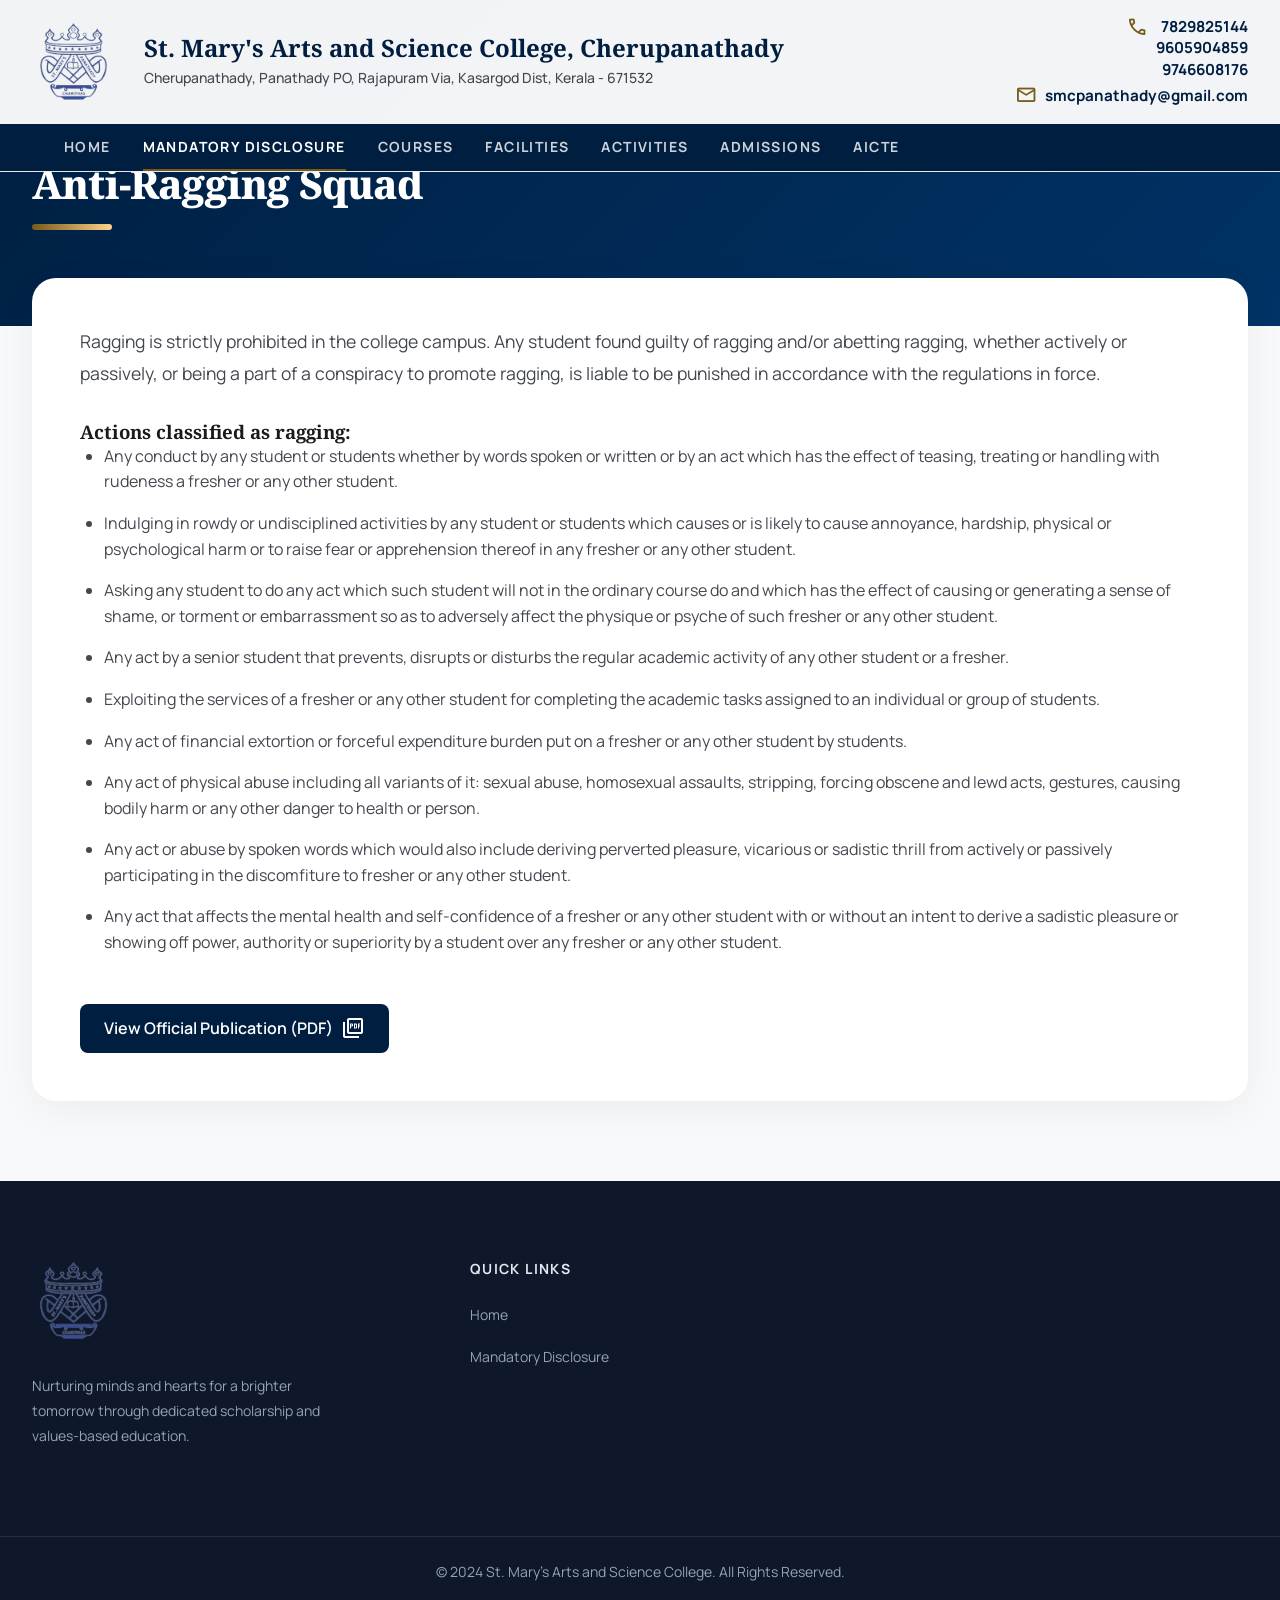
==== commit 2317fb25: "feat: add AICTE link to navigation menu across all pages" ====
--- a/anti-ragging.html
+++ b/anti-ragging.html
@@ -104,6 +104,7 @@
                     <a href="index.html#facilities">Facilities</a>
                     <a href="index.html#activities">Activities</a>
                     <a href="index.html#contact">Admissions</a>
+                    <a href="mandatory-disclosure.html">AICTE</a>
                 </div>
             </div>
         </nav>
